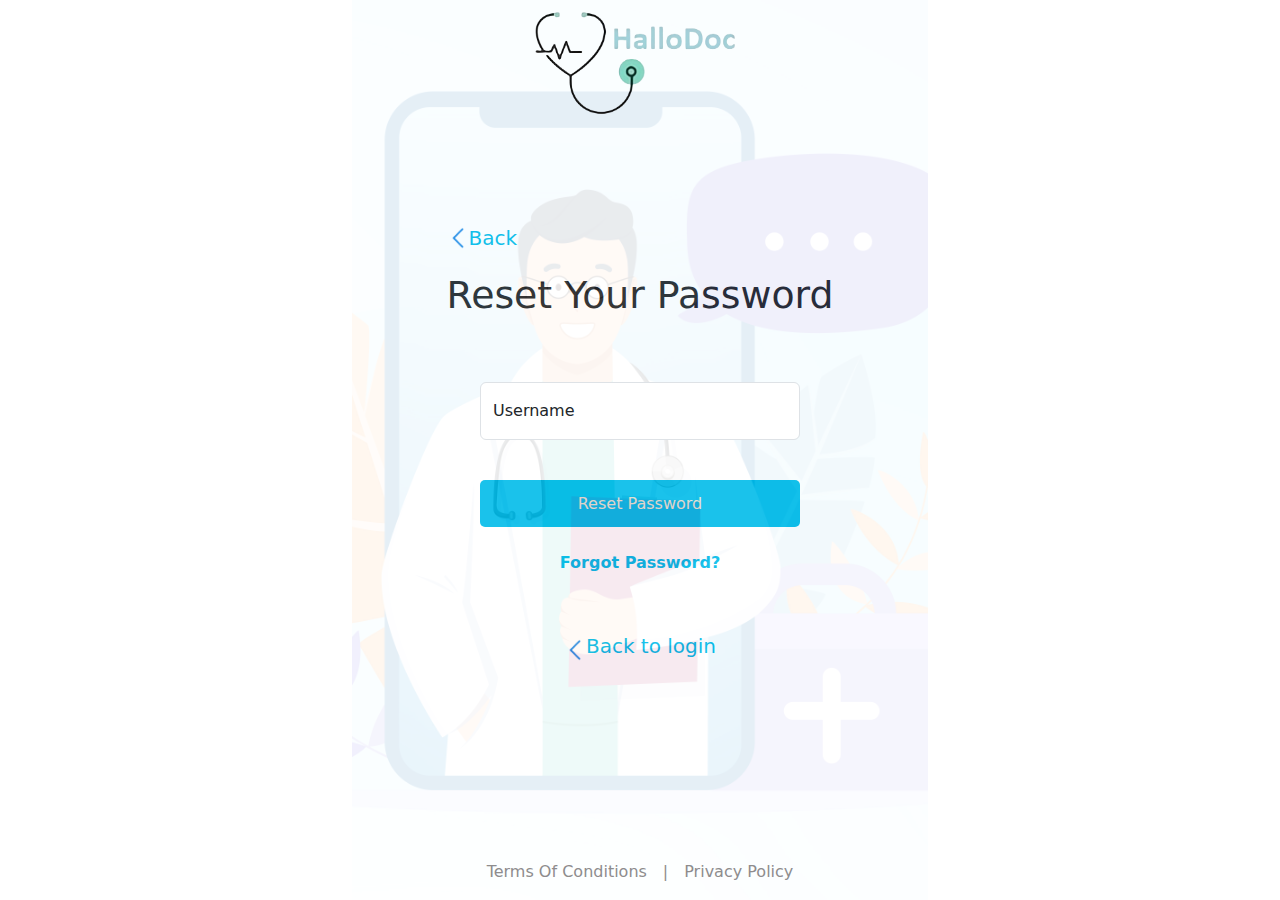
==== reset_password.html @ dc22c6ef "Initial Commit" ====
<!DOCTYPE html>
<html lang="en">
<head>
    <meta charset="UTF-8">
    <meta name="viewport" content="width=device-width, initial-scale=1.0">
    <title>Document</title>
    <link rel="stylesheet" href="css/bootstrap.min.css">
    <link rel="stylesheet" href="css/style.css">
</head>
<body>
    <!-- <img src="images/moon-icon.png" class="d-flex justify-content-end ms-auto" alt=""> -->
    <div class="center">
        <div class="login-container" id="login-patient"> 
            <div class="main-content">
                <div class="d-flex justify-content-center align-items-center disp-none">
                    <img src="images/hellodoc.png" class="hellodoc-patient mb-5 disp-none" alt="">
                </div>
                 <div class="d-flex">
                    <img src="images/back.png" alt="" height="22" width="22" class="mt-1" > 
                    <p class="blue-text">Back</p>
                 </div>   
                <h1 class="heading mt-1">Reset Your Password</h1>
                <div class="mt-3 d-flex align-items-center justify-content-center">
                    <form action="" class="mt-5">
                        <div>
                            <div class="form-floating mb-3">
                                <input type="email" class="form-control inputfield" id="floatingInput" placeholder="name@example.com">
                                <label for="floatingInput" class="form-label">Username</label>
                            </div>   
                        </div>
                        <div>
                            <button class="btn-primary inputfield mt-4">
                                Reset Password
                            </button>
                        </div>
                        <a href="" class="forgot-pass mt-4 d-flex justify-content-center align-items-center mb-5">Forgot Password?</a>
                    </form>
                </div>
                <div class="d-flex justify-content-center align-items-center">
                    <img src="images/back.png" alt="" height="22" width="22" class="" > 
                    <p class="blue-text mt-2">Back to login</p>
                 </div>   
                <div class="d-flex justify-content-center align-items-center">
                    <div class="bottom-fixed d-flex justify-content-center align-items-center">
                        <p class="mt-3 me-3 text-footer">Terms Of Conditions</p>
                        <span class="text-footer">&#x7c</span>
                        <p class="mt-3 ms-3 text-footer">Privacy Policy</p>
                    </div>
                </div>
            </div>
        </div>
    </div>
</body>
</html>
---- css/style.css ----
*{
    box-sizing: border-box;
    margin: 0;
    padding: 0;
}
.doctor_login{
    width: 100%;
    height: 100vh;
}
.hellodoc{
    width: 40%;
    height: auto;
}
.heading{
    font-size: 4.2vh;
    text-align: center;
}
.inputfield{
    width: 25vw;
}
.btn-primary{
    background-color: #01bce9;
    border: none;
    border-radius: 5px;
    color: rgb(230, 230, 212);
    padding: 0.7rem;
    font-size: 16px;
}
.form-control:focus{
    border-color: #01bce9;
    box-shadow: none !important;
}
.form-control:focus + .form-label {
    color: #01bce9 !important;
  }
.forgot-pass{
    color: #01bce9;
    text-decoration: none;
    font-size: 16px;
    font-weight: 600;
    text-align: center;
}
.text-footer{
    color: #8e8c8d;
    text-align: center;
}
.bottom-fixed{
    position: absolute;
    bottom: 0px;
    margin-left: auto;
}
.login-container{
    width: 45%;
    margin: auto;
    min-height: 100vh;
    display: flex;
    justify-content: center;
    align-items: center;
    position: relative;
}
.login-container::before{
    content: '';
    background-image: url('../images/doctor_login.jpg');

    background-repeat: no-repeat;
    background-size: cover;
    background-position: center;
    position: absolute;
    top: 0;
    left: 0;
    bottom: 0;
    right: 0;
    opacity: 0.10;
}
.blue-text{
    color: #01bce9;
    font-size: 20px;
}
.hellodoc-patient{
    width: 40%;
    position: absolute;
    top: 0;
}
@media screen and (max-width: 650px){
    .disp-none{
        display: none;
    }
    .login-container{
        width: 100%;
    }
    .heading{
        font-size: 25px;
    }
    .inputfield{
        width: 33vw;
    }
}
@media screen and (max-width: 568px){
    .inputfield{
        width: 70vw;
    }
}
@media screen and (max-width: 1250px){
    .heading{
        font-size: 25px;
    }
}
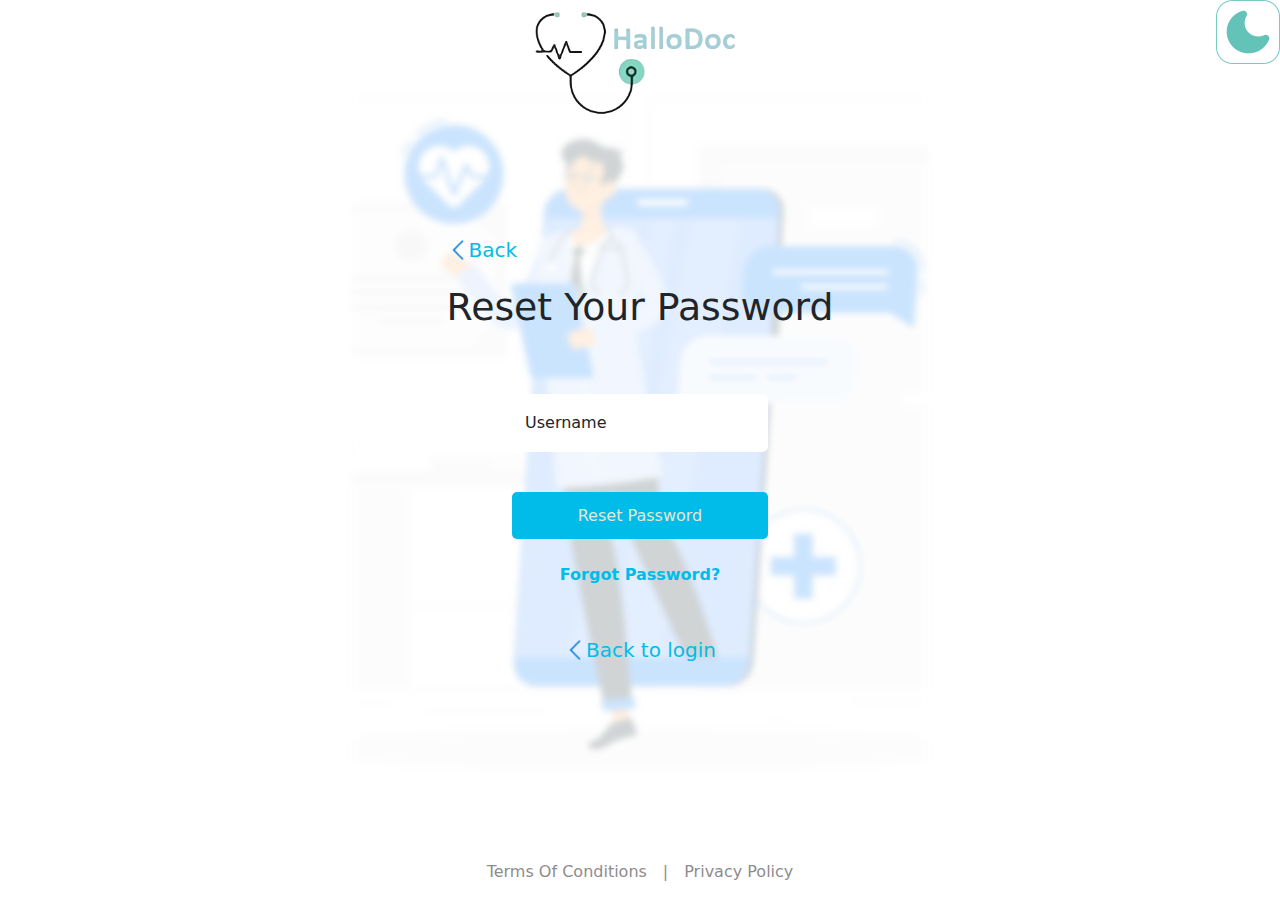
==== commit 4be5a19b: "Commit after patient page changes" ====
--- a/reset_password.html
+++ b/reset_password.html
@@ -7,9 +7,10 @@
     <link rel="stylesheet" href="css/bootstrap.min.css">
     <link rel="stylesheet" href="css/style.css">
 </head>
-<body>
+<body id="theme" class="bg-primary">
     <!-- <img src="images/moon-icon.png" class="d-flex justify-content-end ms-auto" alt=""> -->
     <div class="center">
+        <img src="images/moon-icon.png" class="moon-icon" id="icon" onclick="changeTheme()" alt="">
         <div class="login-container" id="login-patient"> 
             <div class="main-content">
                 <div class="d-flex justify-content-center align-items-center disp-none">
@@ -38,7 +39,7 @@
                 </div>
                 <div class="d-flex justify-content-center align-items-center">
                     <img src="images/back.png" alt="" height="22" width="22" class="" > 
-                    <p class="blue-text mt-2">Back to login</p>
+                    <a href="login_patient.html" class="text-decoration-none blue-text">Back to login</a>
                  </div>   
                 <div class="d-flex justify-content-center align-items-center">
                     <div class="bottom-fixed d-flex justify-content-center align-items-center">
@@ -50,5 +51,6 @@
             </div>
         </div>
     </div>
+    <script src="js/custom.js"></script>
 </body>
 </html>--- a/css/style.css
+++ b/css/style.css
@@ -3,6 +3,16 @@
     margin: 0;
     padding: 0;
 }
+:root{
+    --primary-color: white;
+    --secondary-color: #212121;
+}
+.bg-primary{
+    background-color: white !important;
+}
+.bg-secondary{
+    background-color: var(--secondary-colors);
+}
 .doctor_login{
     width: 100%;
     height: 100vh;
@@ -16,7 +26,16 @@
     text-align: center;
 }
 .inputfield{
-    width: 25vw;
+    width: 20vw;
+    border: none !important;
+    /* position: relative; */
+}
+/* .btn-sub{
+    width: 22vw;
+} */
+.position-absolute{
+    position: absolute;
+    right: 0;
 }
 .btn-primary{
     background-color: #01bce9;
@@ -26,13 +45,35 @@
     padding: 0.7rem;
     font-size: 16px;
 }
+.button-primary{
+    background-color: #01bce9;
+    border: none;
+    border-radius: 5px;
+    color: rgb(230, 230, 212);
+    padding: 0.7rem;
+    font-size: 16px;
+}
+.button-secondary{
+    background-color: #211f79;
+    border: none;
+    border-radius: 5px;
+    color: rgb(230, 230, 212);
+    padding: 0.7rem;
+    font-size: 16px;
+}
+.input-container{
+    border: 1px solid rgb(196, 195, 195) !important;
+    border-radius: 5px;
+}
 .form-control:focus{
-    border-color: #01bce9;
     box-shadow: none !important;
 }
-.form-control:focus + .form-label {
+.form-control:focus-within{
+    border-color: #01bce9 !important;
+}
+.form-control:focus + .form-label{
     color: #01bce9 !important;
-  }
+}
 .forgot-pass{
     color: #01bce9;
     text-decoration: none;
@@ -57,29 +98,108 @@
     justify-content: center;
     align-items: center;
     position: relative;
+    z-index: 1;
 }
 .login-container::before{
     content: '';
-    background-image: url('../images/doctor_login.jpg');
-
+    background-image: url('../images/login_bg.jpg');
     background-repeat: no-repeat;
     background-size: cover;
     background-position: center;
     position: absolute;
+    z-index: -1;
     top: 0;
     left: 0;
     bottom: 0;
     right: 0;
-    opacity: 0.10;
+    filter: blur(3px);
+    opacity: 0.2;
 }
 .blue-text{
     color: #01bce9;
     font-size: 20px;
 }
+.moon-icon{
+    position: absolute;
+    right: 0;
+}
+
 .hellodoc-patient{
     width: 40%;
     position: absolute;
     top: 0;
+}
+.submitreq-container{
+    width: 45%;
+    margin: auto;
+    min-height: 100vh;
+}
+/* patient request */
+.logo{
+    width: 145px;
+    height: auto;
+    margin-left: 2vw;
+}
+.nav-moon{
+    position: absolute;
+    width: 40px;
+    right: 4px;
+    top: 7px;
+    margin-top: 0.5rem;
+    height: 40px;
+}
+.navbar{
+    box-shadow: 0 2px 3px 3px rgba(0, 0, 0, 0.15);
+}
+.introtext{
+    border-radius: 5px;
+    margin-top: 1rem;
+    width: 300px;
+}
+.bg-blue{
+    background-color: #e9eaef;
+    border: 1px solid #9ca5c7;
+}
+.bg-skyblue{
+    background-color: #e5f1f9;
+    border: 1px solid #66afc7;
+}
+.bg-green{
+    background-color: #e7f7ed;
+    border: 1px solid #aebe9c;
+}
+.bg-magenta{
+    background-color: #f0e6eb;
+    border: 1px solid #dd9cc5;
+}
+.text-blue{
+    color: #667ccf;
+}
+.text-skyblue{
+    color: #0cc3e1;
+}
+.text-green{
+    color: #24a54f;
+}
+.text-magenta{
+    color: rgb(202, 16, 171);;
+}
+.fw-400{
+    font-weight: 500;
+    font-size: 23px;
+}
+.back{
+    font-size: 20px;
+    color: #0cc3e1;
+}
+.back-btn{
+    border: 1px solid #4793da;
+    border-radius: 6px;
+}
+.footer-fixed{
+    position: absolute;
+    /* right: 0; */
+    bottom: 0;
 }
 @media screen and (max-width: 650px){
     .disp-none{
@@ -94,11 +214,37 @@
     .inputfield{
         width: 33vw;
     }
+    
+    
+}
+@media screen and (max-width: 820px){
+    .inputfield{
+        width: 50vw;
+    }
 }
 @media screen and (max-width: 568px){
     .inputfield{
         width: 70vw;
     }
+    .fw-400{
+        font-weight: 500;
+        font-size: 18px;
+    }
+    .submitreq-container::before{
+        content: '';
+        background-image: url('../images/login_bg.jpg');
+        background-repeat: no-repeat;
+        background-size: cover;
+        background-position: center;
+        position: absolute;
+        z-index: -1;
+        top: 0;
+        left: 0;
+        bottom: 0;
+        right: 0;
+        filter: blur(3px);
+        opacity: 0.2;
+    }
 }
 @media screen and (max-width: 1250px){
     .heading{
